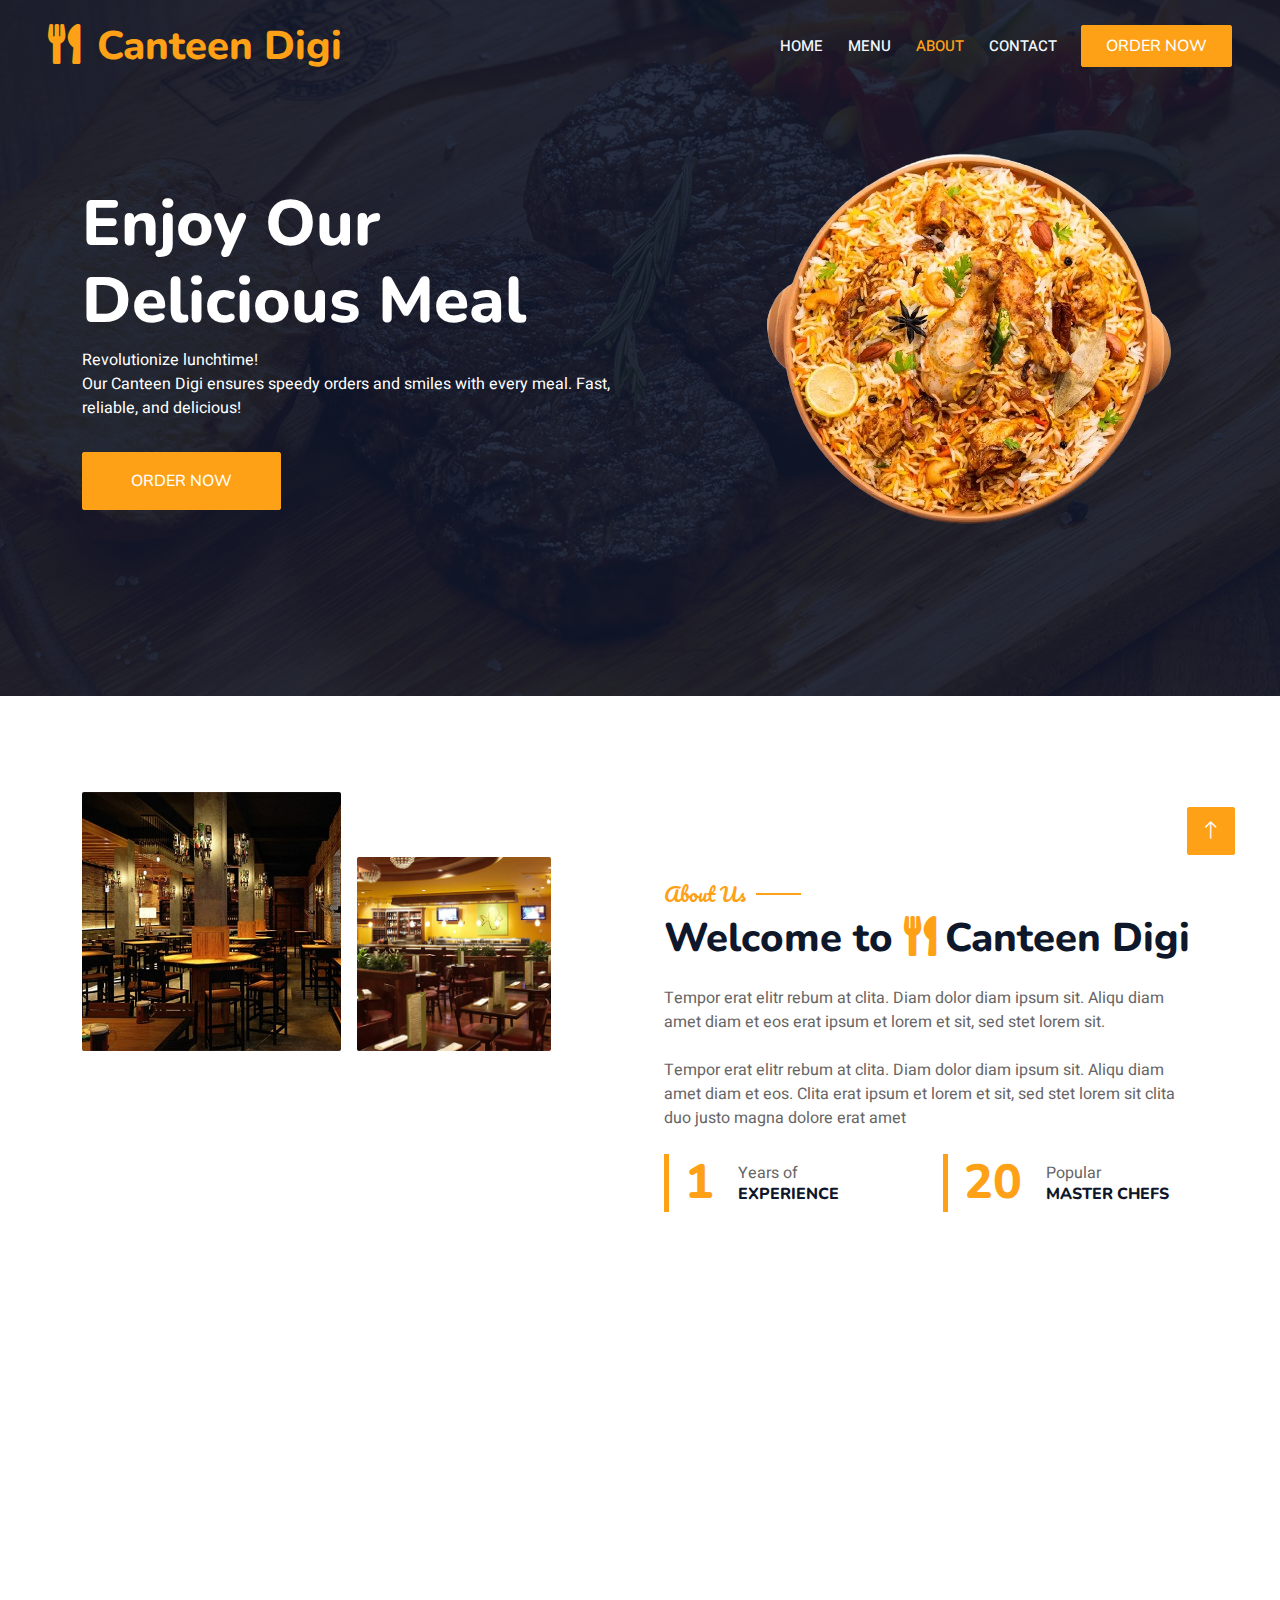
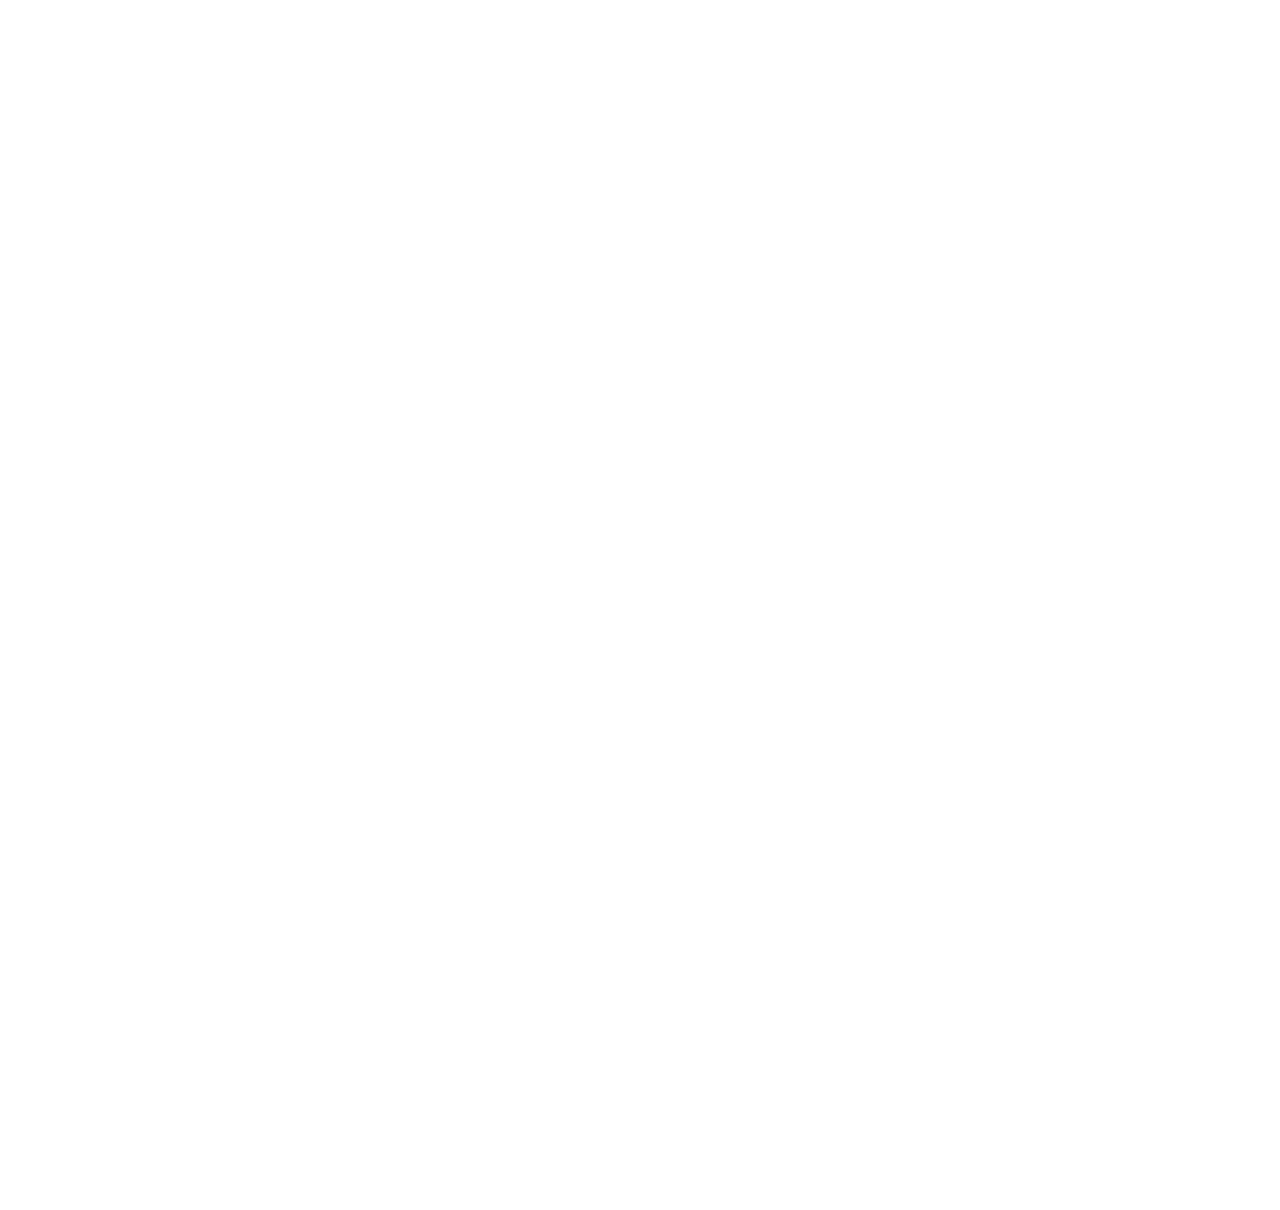
==== about.html @ 08d7441b "First Commit" ====
<!DOCTYPE html>
<html lang="en">

<head>
    <meta charset="utf-8">
    <title>Canteen Digi</title>
    <meta content="width=device-width, initial-scale=1.0" name="viewport">
    <meta content="" name="keywords">
    <meta content="" name="description">

    <!-- Favicon -->
    <link href="img/favicon.ico" rel="icon">

    <!-- Google Web Fonts -->
    <link rel="preconnect" href="https://fonts.googleapis.com">
    <link rel="preconnect" href="https://fonts.gstatic.com" crossorigin>
    <link href="https://fonts.googleapis.com/css2?family=Heebo:wght@400;500;600&family=Nunito:wght@600;700;800&family=Pacifico&display=swap" rel="stylesheet">

    <!-- Icon Font Stylesheet -->
    <link href="https://cdnjs.cloudflare.com/ajax/libs/font-awesome/5.10.0/css/all.min.css" rel="stylesheet">
    <link href="https://cdn.jsdelivr.net/npm/bootstrap-icons@1.4.1/font/bootstrap-icons.css" rel="stylesheet">

    <!-- Libraries Stylesheet -->
    <link href="lib/animate/animate.min.css" rel="stylesheet">
    <link href="lib/owlcarousel/assets/owl.carousel.min.css" rel="stylesheet">
    <link href="lib/tempusdominus/css/tempusdominus-bootstrap-4.min.css" rel="stylesheet" />

    <!-- Customized Bootstrap Stylesheet -->
    <link href="./css/bootstrap.min.css" rel="stylesheet">

    <!-- Template Stylesheet -->
    <link href="./css/style.css" rel="stylesheet">
</head>

<body>
    <div class="container-xxl bg-white p-0">
        <!-- Spinner Start -->
        <div id="spinner" class="show bg-white position-fixed translate-middle w-100 vh-100 top-50 start-50 d-flex align-items-center justify-content-center">
            <div class="spinner-border text-primary" style="width: 3rem; height: 3rem;" role="status">
                <span class="sr-only">Loading...</span>
            </div>
        </div>
        <!-- Spinner End -->


        <!-- Navbar & Hero Start -->
        <div class="container-xxl position-relative p-0">
            <nav class="navbar navbar-expand-lg navbar-dark bg-dark px-4 px-lg-5 py-3 py-lg-0">
                <a href="index.html" class="navbar-brand p-0">
                    <h1 class="text-primary m-0"><i class="fa fa-utensils me-3"></i>Canteen Digi</h1>
                    <!-- <img src="img/logo.png" alt="Logo"> -->
                </a>
                <button class="navbar-toggler" type="button" data-bs-toggle="collapse" data-bs-target="#navbarCollapse">
                    <span class="fa fa-bars"></span>
                </button>
                <div class="collapse navbar-collapse" id="navbarCollapse">
                    <div class="navbar-nav ms-auto py-0 pe-4">
                        <a href="index.html" class="nav-item nav-link ">Home</a>
                        <a href="menu.html" class="nav-item nav-link">Menu</a>
                        <a href="about.html" class="nav-item nav-link active">About</a>
                        <a href="contact.html" class="nav-item nav-link">Contact</a>
                    </div>
                    <a href="menu.html" class="btn btn-primary py-2 px-4">Order Now</a>

                </div>
            </nav>

            <div class="container-xxl py-5 bg-dark hero-header mb-5">
                <div class="container my-5 py-5">
                    <div class="row align-items-center g-5">
                        <div class="col-lg-6 text-center text-lg-start">
                            <h1 class="display-3 text-white animated slideInLeft">Enjoy Our<br>Delicious Meal</h1>
                            <p class="text-white animated slideInLeft mb-4 pb-2">Revolutionize lunchtime! <br> Our Canteen Digi ensures speedy orders and smiles with every meal. Fast, reliable, and delicious!</p>
                            <a href="menu.html" class="btn btn-primary py-sm-3 px-sm-5 me-3 animated slideInLeft">Order Now</a>
                        </div>
                        <div class="col-lg-6 text-center text-lg-end overflow-hidden">
                            <img class="object-cover" src="img/biryani.png" alt="heroImage">
                        </div>
                    </div>
                </div>
            </div>
        </div>
        <!-- Navbar & Hero End -->


        <!-- About Start -->
        <div class="container-xxl py-5">
            <div class="container">
                <div class="row g-5 align-items-center">
                    <div class="col-lg-6">
                        <div class="row g-3">
                            <div class="col-6 text-start">
                                <img class="img-fluid rounded w-100 wow zoomIn" data-wow-delay="0.1s" src="img/about-1.jpg">
                            </div>
                            <div class="col-6 text-start">
                                <img class="img-fluid rounded w-75 wow zoomIn" data-wow-delay="0.3s" src="img/about-2.jpg" style="margin-top: 25%;">
                            </div>
                            <div class="col-6 text-end">
                                <img class="img-fluid rounded w-75 wow zoomIn" data-wow-delay="0.5s" src="img/about-3.jpg">
                            </div>
                            <div class="col-6 text-end">
                                <img class="img-fluid rounded w-100 wow zoomIn" data-wow-delay="0.7s" src="img/about-4.jpg">
                            </div>
                        </div>
                    </div>
                    <div class="col-lg-6">
                        <h5 class="section-title ff-secondary text-start text-primary fw-normal">About Us</h5>
                        <h1 class="mb-4">Welcome to <i class="fa fa-utensils text-primary me-2"></i>Canteen Digi</h1>
                        <p class="mb-4">Tempor erat elitr rebum at clita. Diam dolor diam ipsum sit. Aliqu diam amet diam et eos erat ipsum et lorem et sit, sed stet lorem sit.</p>
                        <p class="mb-4">Tempor erat elitr rebum at clita. Diam dolor diam ipsum sit. Aliqu diam amet diam et eos. Clita erat ipsum et lorem et sit, sed stet lorem sit clita duo justo magna dolore erat amet</p>
                        <div class="row g-4 mb-4">
                            <div class="col-sm-6">
                                <div class="d-flex align-items-center border-start border-5 border-primary px-3">
                                    <h1 class="flex-shrink-0 display-5 text-primary mb-0" data-toggle="counter-up">1</h1>
                                    <div class="ps-4">
                                        <p class="mb-0">Years of</p>
                                        <h6 class="text-uppercase mb-0">Experience</h6>
                                    </div>
                                </div>
                            </div>
                            <div class="col-sm-6">
                                <div class="d-flex align-items-center border-start border-5 border-primary px-3">
                                    <h1 class="flex-shrink-0 display-5 text-primary mb-0" data-toggle="counter-up">20</h1>
                                    <div class="ps-4">
                                        <p class="mb-0">Popular</p>
                                        <h6 class="text-uppercase mb-0">Master Chefs</h6>
                                    </div>
                                </div>
                            </div>
                        </div>
                    </div>
                </div>
            </div>
        </div>
        <!-- About End -->

        <!-- Service Start -->
        <div class="container-xxl py-5">
            <div class="container">
                <div class="row g-4">
                    <div class="col-lg-3 col-sm-6 wow fadeInUp" data-wow-delay="0.1s">
                        <div class="service-item rounded pt-3">
                            <div class="p-4">
                                <i class="fa fa-3x fa-user-tie text-primary mb-4"></i>
                                <h5>Master Chefs</h5>
                                <p>Diam elitr kasd sed at elitr sed ipsum justo dolor sed clita amet diam</p>
                            </div>
                        </div>
                    </div>
                    <div class="col-lg-3 col-sm-6 wow fadeInUp" data-wow-delay="0.3s">
                        <div class="service-item rounded pt-3">
                            <div class="p-4">
                                <i class="fa fa-3x fa-utensils text-primary mb-4"></i>
                                <h5>Quality Food</h5>
                                <p>Diam elitr kasd sed at elitr sed ipsum justo dolor sed clita amet diam</p>
                            </div>
                        </div>
                    </div>
                    <div class="col-lg-3 col-sm-6 wow fadeInUp" data-wow-delay="0.5s">
                        <div class="service-item rounded pt-3">
                            <div class="p-4">
                                <i class="fa fa-3x fa-cart-plus text-primary mb-4"></i>
                                <h5>Online Order</h5>
                                <p>Diam elitr kasd sed at elitr sed ipsum justo dolor sed clita amet diam</p>
                            </div>
                        </div>
                    </div>
                    <div class="col-lg-3 col-sm-6 wow fadeInUp" data-wow-delay="0.7s">
                        <div class="service-item rounded pt-3">
                            <div class="p-4">
                                <i class="fa fa-3x fa-headset text-primary mb-4"></i>
                                <h5>12/6 Service</h5>
                                <p>Diam elitr kasd sed at elitr sed ipsum justo dolor sed clita amet diam</p>
                            </div>
                        </div>
                    </div>
                </div>
            </div>
        </div>
        <!-- Service End -->


       <!-- Team Start -->
       <div class="container-xxl pt-5 pb-3">
        <div class="container">
            <div class="text-center wow fadeInUp" data-wow-delay="0.1s">
                <h5 class="section-title ff-secondary text-center text-primary fw-normal">Team Members</h5>
                <h1 class="mb-5">Our Team Members</h1>
            </div>
            <div class="row g-4">
                <div class="col-lg-3 col-md-6 wow fadeInUp" data-wow-delay="0.1s">
                    <div class="team-item text-center rounded overflow-hidden">
                        <div class="rounded-circle overflow-hidden m-4">
                            <img class="img-fluid" src="img/Kabeer.png" alt="">
                        </div>
                        <h5 class="mb-0">Kabeer S</h5>
                        <small>CEO</small>
                        <div class="d-flex justify-content-center mt-3">
                            <a class="btn btn-square btn-primary mx-1" href=""><i class="fab fa-facebook-f"></i></a>
                            <a class="btn btn-square btn-primary mx-1" href=""><i class="fab fa-twitter"></i></a>
                            <a class="btn btn-square btn-primary mx-1" href=""><i class="fab fa-instagram"></i></a>
                        </div>
                    </div>
                </div>
                <div class="col-lg-3 col-md-6 wow fadeInUp" data-wow-delay="0.3s">
                    <div class="team-item text-center rounded overflow-hidden">
                        <div class="rounded-circle overflow-hidden m-4">
                            <img class="img-fluid" src="img/Manasir.png" alt="">
                        </div>
                        <h5 class="mb-0">Manasir Hussain</h5>
                        <small>COO</small>
                        <div class="d-flex justify-content-center mt-3">
                            <a class="btn btn-square btn-primary mx-1" href=""><i class="fab fa-facebook-f"></i></a>
                            <a class="btn btn-square btn-primary mx-1" href=""><i class="fab fa-twitter"></i></a>
                            <a class="btn btn-square btn-primary mx-1" href=""><i class="fab fa-instagram"></i></a>
                        </div>
                    </div>
                </div>
                <div class="col-lg-3 col-md-6 wow fadeInUp" data-wow-delay="0.5s">
                    <div class="team-item text-center rounded overflow-hidden">
                        <div class="rounded-circle overflow-hidden m-4">
                            <img class="img-fluid" src="img/AbuDahir.png" alt="">
                        </div>
                        <h5 class="mb-0">Abu Dahir</h5>
                        <small>CFO</small>
                        <div class="d-flex justify-content-center mt-3">
                            <a class="btn btn-square btn-primary mx-1" href=""><i class="fab fa-facebook-f"></i></a>
                            <a class="btn btn-square btn-primary mx-1" href=""><i class="fab fa-twitter"></i></a>
                            <a class="btn btn-square btn-primary mx-1" href=""><i class="fab fa-instagram"></i></a>
                        </div>
                    </div>
                </div>
            </div>
        </div>
    </div>
    <!-- Team End -->

        <!-- Footer Start -->
        <div class="container-fluid bg-dark text-light footer pt-5 mt-5 wow fadeIn" data-wow-delay="0.1s">
            <div class="container py-5">
                <div class="row g-5">
                    <div class="col-lg-3 col-md-6">
                        <h4 class="section-title ff-secondary text-start text-primary fw-normal mb-4">Company</h4>
                        <a class="btn btn-link" href="">About Us</a>
                        <a class="btn btn-link" href="">Contact Us</a>
                        <a class="btn btn-link" href="">Privacy Policy</a>
                        <a class="btn btn-link" href="">Terms & Condition</a>
                    </div>
                    <div class="col-lg-3 col-md-6">
                        <h4 class="section-title ff-secondary text-start text-primary fw-normal mb-4">Contact</h4>
                        <p class="mb-2"><i class="fa fa-map-marker-alt me-3"></i>Crescent University, Chennai, Tamil Nadu, India</p>
                        <p class="mb-2"><i class="fa fa-phone-alt me-3"></i>+91 1234567890</p>
                        <p class="mb-2"><i class="fa fa-envelope me-3"></i>210071601071@crescent.education</p>
                        <div class="d-flex pt-2">
                            <a class="btn btn-outline-light btn-social" href=""><i class="fab fa-twitter"></i></a>
                            <a class="btn btn-outline-light btn-social" href=""><i class="fab fa-facebook-f"></i></a>
                            <a class="btn btn-outline-light btn-social" href=""><i class="fab fa-youtube"></i></a>
                            <a class="btn btn-outline-light btn-social" href=""><i class="fab fa-linkedin-in"></i></a>
                        </div>
                    </div>
                    <div class="col-lg-3 col-md-6">
                        <h4 class="section-title ff-secondary text-start text-primary fw-normal mb-4">Opening</h4>
                        <h5 class="text-light fw-normal">Monday - Saturday</h5>
                        <p>09AM - 07PM</p>
                    </div>
                    <div class="col-lg-3 col-md-6">
                        <h4 class="section-title ff-secondary text-start text-primary fw-normal mb-4">Newsletter</h4>
                        <p>Dolor amet sit justo amet elitr clita ipsum elitr est.</p>
                        <p>Get to know more about us at </p>
                        
                    </div>
                </div>
            </div>
            <div class="container">
                <div class="copyright">
                    <div class="row">
                        <div class="col-md-6 text-center text-md-start mb-3 mb-md-0">
                            &copy; <a class="border-bottom" href="index.html">Canteen Digi</a>, All Right Reserved.
                        </div>
                        <div class="col-md-6 text-center text-md-end">
                            <div class="footer-menu">
                                <a href="">Home</a>
                                <a href="">Cookies</a>
                                <a href="">Help</a>
                                <a href="">FQAs</a>
                            </div>
                        </div>
                    </div>
                </div>
            </div>
        </div>
        <!-- Footer End -->


        <!-- Back to Top -->
        <a href="#" class="btn btn-lg btn-primary btn-lg-square back-to-top"><i class="bi bi-arrow-up"></i></a>
    </div>

    <!-- JavaScript Libraries -->
    <script src="https://code.jquery.com/jquery-3.4.1.min.js"></script>
    <script src="https://cdn.jsdelivr.net/npm/bootstrap@5.0.0/dist/js/bootstrap.bundle.min.js"></script>
    <script src="lib/wow/wow.min.js"></script>
    <script src="lib/easing/easing.min.js"></script>
    <script src="lib/waypoints/waypoints.min.js"></script>
    <script src="lib/counterup/counterup.min.js"></script>
    <script src="lib/owlcarousel/owl.carousel.min.js"></script>
    <script src="lib/tempusdominus/js/moment.min.js"></script>
    <script src="lib/tempusdominus/js/moment-timezone.min.js"></script>
    <script src="lib/tempusdominus/js/tempusdominus-bootstrap-4.min.js"></script>

    <!-- Template Javascript -->
    <script src="./js/main.js"></script>
</body>

</html>
---- css/style.css ----
/********** Template CSS **********/
:root {
    --primary: #FEA116;
    --light: #F1F8FF;
    --dark: #0F172B;
}

.ff-secondary {
    font-family: 'Pacifico', cursive;
}

.fw-medium {
    font-weight: 600 !important;
}

.fw-semi-bold {
    font-weight: 700 !important;
}

.back-to-top {
    position: fixed;
    display: none;
    right: 45px;
    bottom: 45px;
    z-index: 99;
}


/*** Spinner ***/
#spinner {
    opacity: 0;
    visibility: hidden;
    transition: opacity .5s ease-out, visibility 0s linear .5s;
    z-index: 99999;
}

#spinner.show {
    transition: opacity .5s ease-out, visibility 0s linear 0s;
    visibility: visible;
    opacity: 1;
}


/*** Button ***/
.btn {
    font-family: 'Nunito', sans-serif;
    font-weight: 500;
    text-transform: uppercase;
    transition: .5s;
}

.btn.btn-primary,
.btn.btn-secondary {
    color: #FFFFFF;
}

.btn-square {
    width: 38px;
    height: 38px;
}

.btn-sm-square {
    width: 32px;
    height: 32px;
}

.btn-lg-square {
    width: 48px;
    height: 48px;
}


.btn-square,
.btn-sm-square,
.btn-lg-square {
    padding: 0;
    display: flex;
    align-items: center;
    justify-content: center;
    font-weight: normal;
    border-radius: 2px;
}


/*** Navbar ***/
.navbar-dark .navbar-nav .nav-link {
    position: relative;
    margin-left: 25px;
    padding: 35px 0;
    font-size: 15px;
    color: var(--light) !important;
    text-transform: uppercase;
    font-weight: 500;
    outline: none;
    transition: .5s;
}

.sticky-top.navbar-dark .navbar-nav .nav-link {
    padding: 20px 0;
}

.navbar-dark .navbar-nav .nav-link:hover,
.navbar-dark .navbar-nav .nav-link.active {
    color: var(--primary) !important;
}

.navbar-dark .navbar-brand img {
    max-height: 60px;
    transition: .5s;
}

.sticky-top.navbar-dark .navbar-brand img {
    max-height: 45px;
}

@media (max-width: 991.98px) {
    .sticky-top.navbar-dark {
        position: relative;
    }

    .navbar-dark .navbar-collapse {
        margin-top: 15px;
        border-top: 1px solid rgba(255, 255, 255, .1)
    }

    .navbar-dark .navbar-nav .nav-link,
    .sticky-top.navbar-dark .navbar-nav .nav-link {
        padding: 10px 0;
        margin-left: 0;
    }

    .navbar-dark .navbar-brand img {
        max-height: 45px;
    }
}

@media (min-width: 992px) {
    .navbar-dark {
        position: absolute;
        width: 100%;
        top: 0;
        left: 0;
        z-index: 999;
        background: transparent !important;
    }
    
    .sticky-top.navbar-dark {
        position: fixed;
        background: var(--dark) !important;
    }
}


/*** Hero Header ***/
.hero-header {
    background: linear-gradient(rgba(15, 23, 43, .9), rgba(15, 23, 43, .9)), url(../img/bg-hero.jpg);
    background-position: center center;
    background-repeat: no-repeat;
    background-size: cover;
}

.hero-header img {
    animation: imgRotate 50s linear infinite;
}

@keyframes imgRotate { 
    100% { 
        transform: rotate(360deg); 
    } 
}

.breadcrumb-item + .breadcrumb-item::before {
    color: rgba(255, 255, 255, .5);
}


/*** Section Title ***/
.section-title {
    position: relative;
    display: inline-block;
}

.section-title::before {
    position: absolute;
    content: "";
    width: 45px;
    height: 2px;
    top: 50%;
    left: -55px;
    margin-top: -1px;
    background: var(--primary);
}

.section-title::after {
    position: absolute;
    content: "";
    width: 45px;
    height: 2px;
    top: 50%;
    right: -55px;
    margin-top: -1px;
    background: var(--primary);
}

.section-title.text-start::before,
.section-title.text-end::after {
    display: none;
}


/*** Service ***/
.service-item {
    box-shadow: 0 0 45px rgba(0, 0, 0, .08);
    transition: .5s;
}

.service-item:hover {
    background: var(--primary);
}

.service-item * {
    transition: .5s;
}

.service-item:hover * {
    color: var(--light) !important;
}


/*** Food Menu ***/
.nav-pills .nav-item .active {
    border-bottom: 2px solid var(--primary);
}


/*** Youtube Video ***/
.video {
    position: relative;
    height: 100%;
    min-height: 500px;
    background: linear-gradient(rgba(15, 23, 43, .1), rgba(15, 23, 43, .1)), url(../img/video.jpg);
    background-position: center center;
    background-repeat: no-repeat;
    background-size: cover;
}

.video .btn-play {
    position: absolute;
    z-index: 3;
    top: 50%;
    left: 50%;
    transform: translateX(-50%) translateY(-50%);
    box-sizing: content-box;
    display: block;
    width: 32px;
    height: 44px;
    border-radius: 50%;
    border: none;
    outline: none;
    padding: 18px 20px 18px 28px;
}

.video .btn-play:before {
    content: "";
    position: absolute;
    z-index: 0;
    left: 50%;
    top: 50%;
    transform: translateX(-50%) translateY(-50%);
    display: block;
    width: 100px;
    height: 100px;
    background: var(--primary);
    border-radius: 50%;
    animation: pulse-border 1500ms ease-out infinite;
}

.video .btn-play:after {
    content: "";
    position: absolute;
    z-index: 1;
    left: 50%;
    top: 50%;
    transform: translateX(-50%) translateY(-50%);
    display: block;
    width: 100px;
    height: 100px;
    background: var(--primary);
    border-radius: 50%;
    transition: all 200ms;
}

.video .btn-play img {
    position: relative;
    z-index: 3;
    max-width: 100%;
    width: auto;
    height: auto;
}

.video .btn-play span {
    display: block;
    position: relative;
    z-index: 3;
    width: 0;
    height: 0;
    border-left: 32px solid var(--dark);
    border-top: 22px solid transparent;
    border-bottom: 22px solid transparent;
}

@keyframes pulse-border {
    0% {
        transform: translateX(-50%) translateY(-50%) translateZ(0) scale(1);
        opacity: 1;
    }

    100% {
        transform: translateX(-50%) translateY(-50%) translateZ(0) scale(1.5);
        opacity: 0;
    }
}

#videoModal {
    z-index: 99999;
}

#videoModal .modal-dialog {
    position: relative;
    max-width: 800px;
    margin: 60px auto 0 auto;
}

#videoModal .modal-body {
    position: relative;
    padding: 0px;
}

#videoModal .close {
    position: absolute;
    width: 30px;
    height: 30px;
    right: 0px;
    top: -30px;
    z-index: 999;
    font-size: 30px;
    font-weight: normal;
    color: #FFFFFF;
    background: #000000;
    opacity: 1;
}


/*** Team ***/
.team-item {
    box-shadow: 0 0 45px rgba(0, 0, 0, .08);
    height: calc(100% - 38px);
    transition: .5s;
}

.team-item img {
    transition: .5s;
}

.team-item:hover img {
    transform: scale(1.1);
}

.team-item:hover {
    height: 100%;
}

.team-item .btn {
    border-radius: 38px 38px 0 0;
}


/*** Testimonial ***/
.testimonial-carousel .owl-item .testimonial-item,
.testimonial-carousel .owl-item.center .testimonial-item * {
    transition: .5s;
}

.testimonial-carousel .owl-item.center .testimonial-item {
    background: var(--primary) !important;
    border-color: var(--primary) !important;
}

.testimonial-carousel .owl-item.center .testimonial-item * {
    color: var(--light) !important;
}

.testimonial-carousel .owl-dots {
    margin-top: 24px;
    display: flex;
    align-items: flex-end;
    justify-content: center;
}

.testimonial-carousel .owl-dot {
    position: relative;
    display: inline-block;
    margin: 0 5px;
    width: 15px;
    height: 15px;
    border: 1px solid #CCCCCC;
    border-radius: 15px;
    transition: .5s;
}

.testimonial-carousel .owl-dot.active {
    background: var(--primary);
    border-color: var(--primary);
}


/*** Footer ***/
.footer .btn.btn-social {
    margin-right: 5px;
    width: 35px;
    height: 35px;
    display: flex;
    align-items: center;
    justify-content: center;
    color: var(--light);
    border: 1px solid #FFFFFF;
    border-radius: 35px;
    transition: .3s;
}

.footer .btn.btn-social:hover {
    color: var(--primary);
}

.footer .btn.btn-link {
    display: block;
    margin-bottom: 5px;
    padding: 0;
    text-align: left;
    color: #FFFFFF;
    font-size: 15px;
    font-weight: normal;
    text-transform: capitalize;
    transition: .3s;
}

.footer .btn.btn-link::before {
    position: relative;
    content: "\f105";
    font-family: "Font Awesome 5 Free";
    font-weight: 900;
    margin-right: 10px;
}

.footer .btn.btn-link:hover {
    letter-spacing: 1px;
    box-shadow: none;
}

.footer .copyright {
    padding: 25px 0;
    font-size: 15px;
    border-top: 1px solid rgba(256, 256, 256, .1);
}

.footer .copyright a {
    color: var(--light);
}

.footer .footer-menu a {
    margin-right: 15px;
    padding-right: 15px;
    border-right: 1px solid rgba(255, 255, 255, .1);
}

.footer .footer-menu a:last-child {
    margin-right: 0;
    padding-right: 0;
    border-right: none;
}
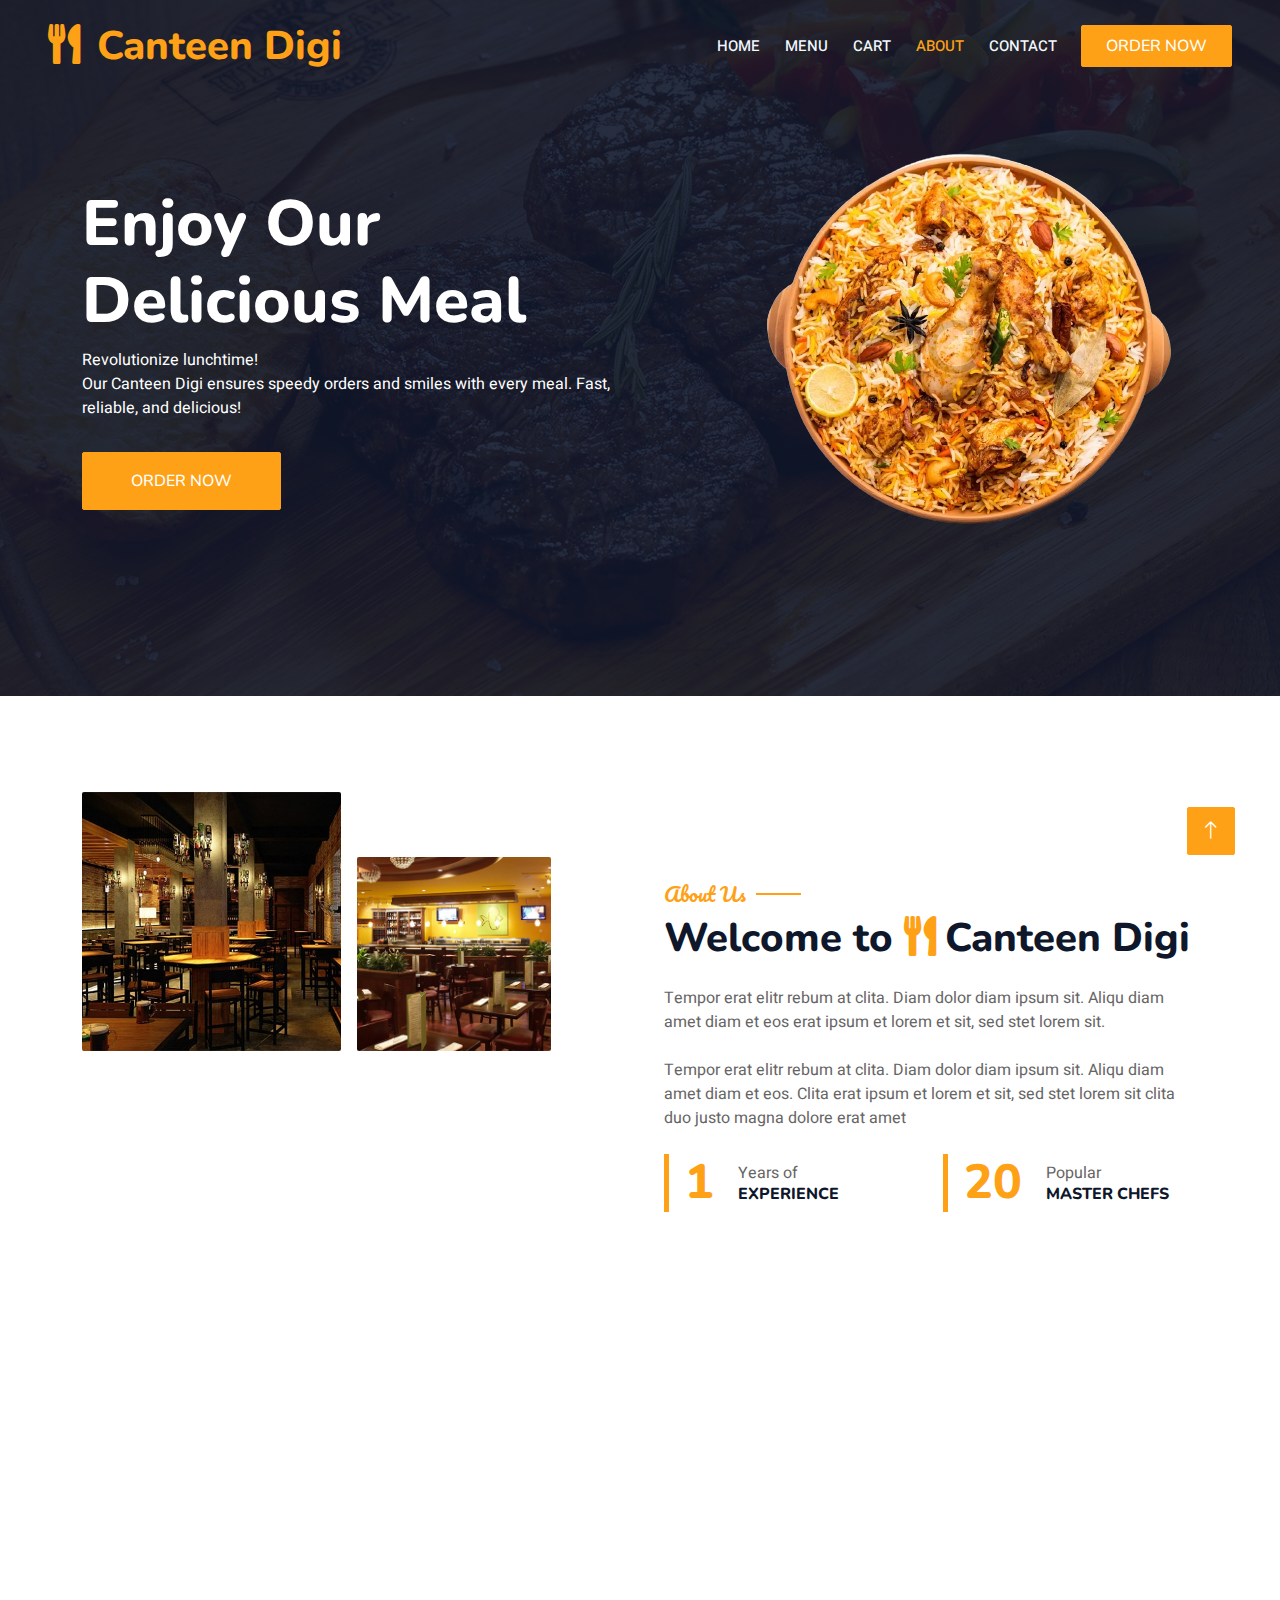
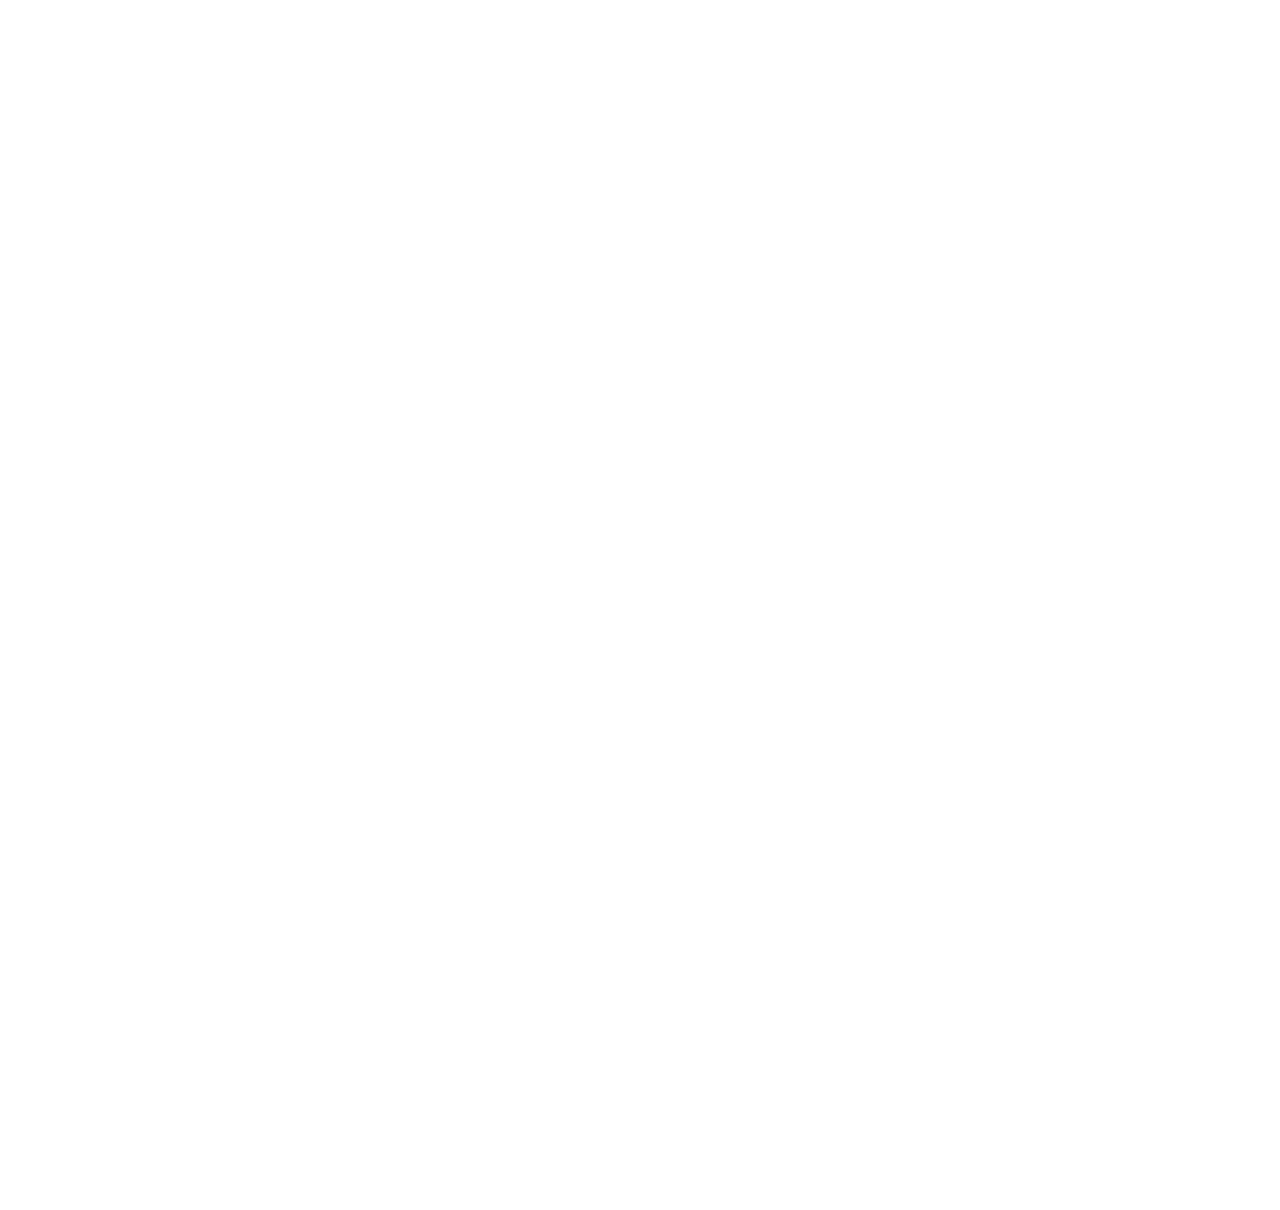
==== commit abdf7771: "Last commit may be?" ====
--- a/about.html
+++ b/about.html
@@ -57,6 +57,7 @@
                     <div class="navbar-nav ms-auto py-0 pe-4">
                         <a href="index.html" class="nav-item nav-link ">Home</a>
                         <a href="menu.html" class="nav-item nav-link">Menu</a>
+                        <a href="cart.html" class="nav-item nav-link">Cart</a>
                         <a href="about.html" class="nav-item nav-link active">About</a>
                         <a href="contact.html" class="nav-item nav-link">Contact</a>
                     </div>
@@ -74,7 +75,7 @@
                             <a href="menu.html" class="btn btn-primary py-sm-3 px-sm-5 me-3 animated slideInLeft">Order Now</a>
                         </div>
                         <div class="col-lg-6 text-center text-lg-end overflow-hidden">
-                            <img class="object-cover" src="img/biryani.png" alt="heroImage">
+                            <img class="image-fluid object-cover" src="img/biryani.png" alt="heroImage">
                         </div>
                     </div>
                 </div>
@@ -242,7 +243,7 @@
                     <div class="col-lg-3 col-md-6">
                         <h4 class="section-title ff-secondary text-start text-primary fw-normal mb-4">Company</h4>
                         <a class="btn btn-link" href="">About Us</a>
-                        <a class="btn btn-link" href="">Contact Us</a>
+                        <a class="btn btn-link" href="contact.html">Contact Us</a>
                         <a class="btn btn-link" href="">Privacy Policy</a>
                         <a class="btn btn-link" href="">Terms & Condition</a>
                     </div>
@@ -265,8 +266,8 @@
                     </div>
                     <div class="col-lg-3 col-md-6">
                         <h4 class="section-title ff-secondary text-start text-primary fw-normal mb-4">Newsletter</h4>
-                        <p>Dolor amet sit justo amet elitr clita ipsum elitr est.</p>
                         <p>Get to know more about us at </p>
+                        <p>B. S. Abdur Rahman Crescent Institute Of Science And Technology</p>
                         
                     </div>
                 </div>
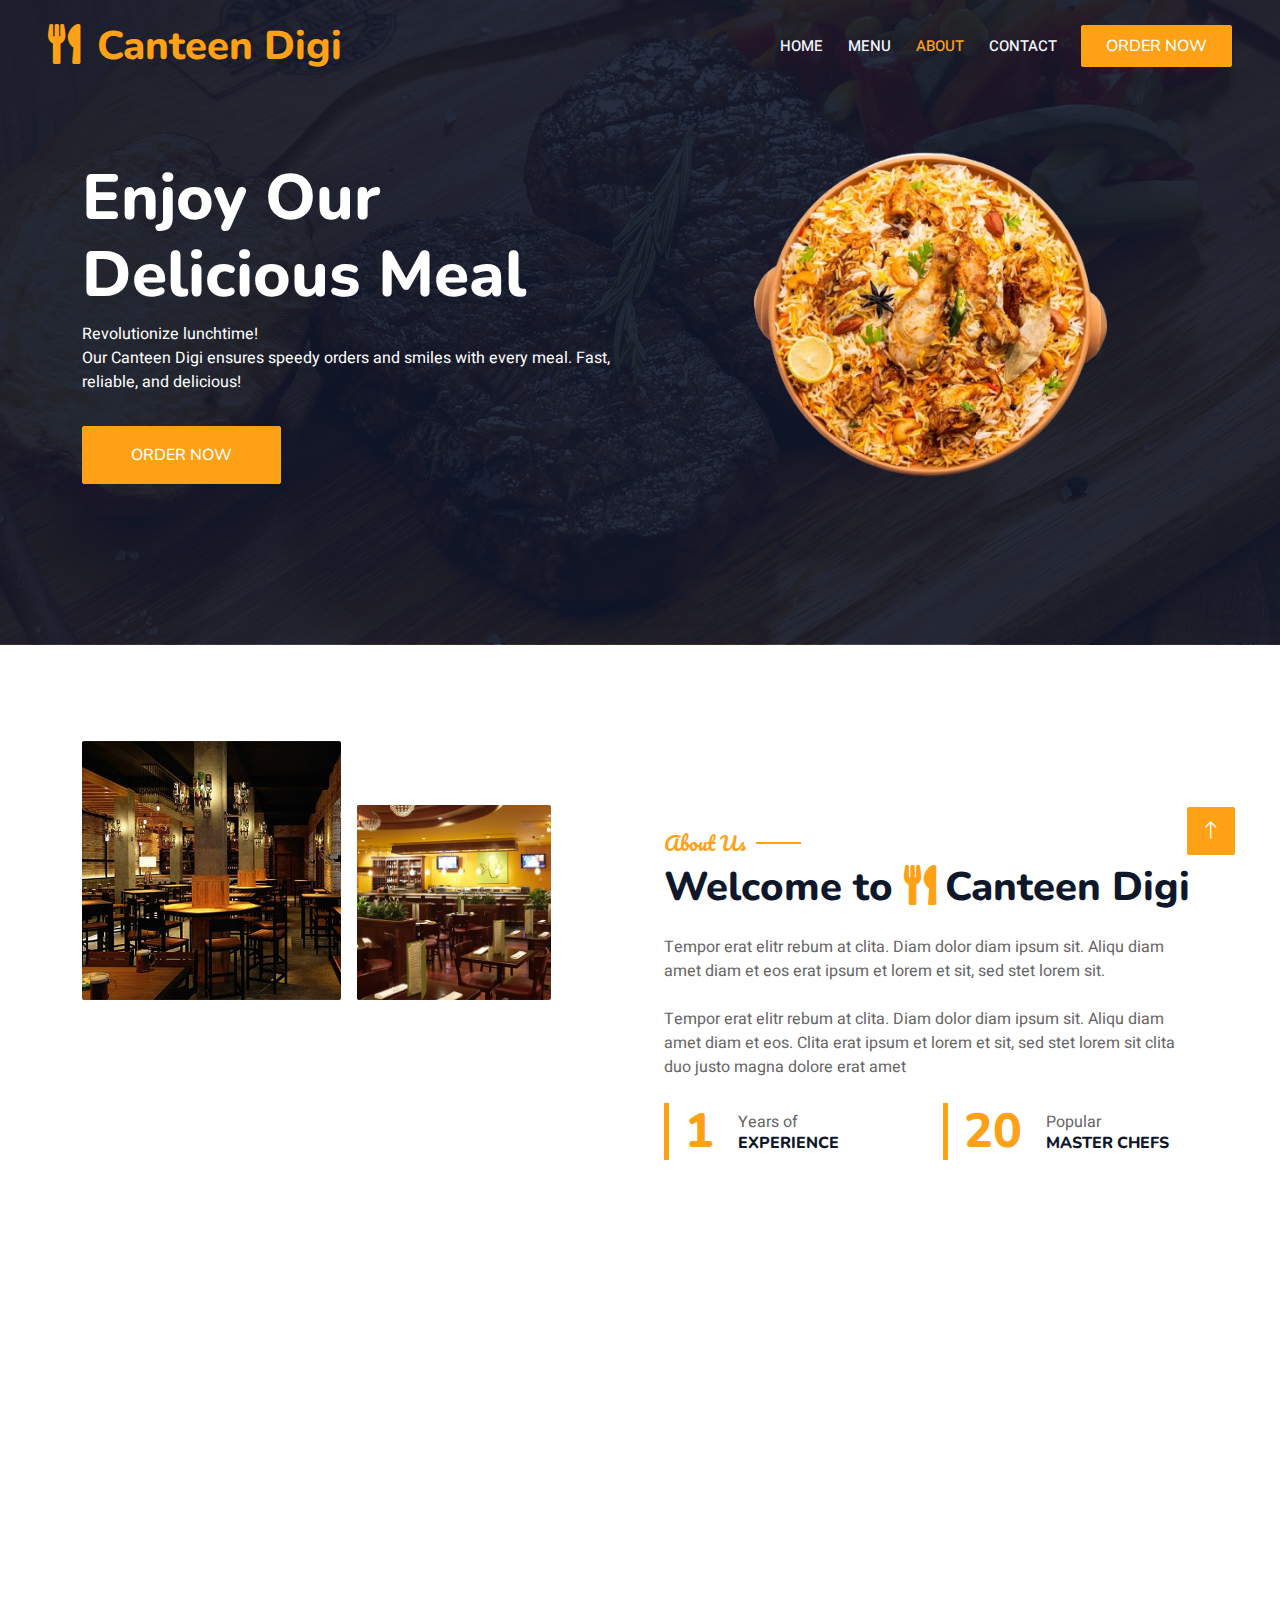
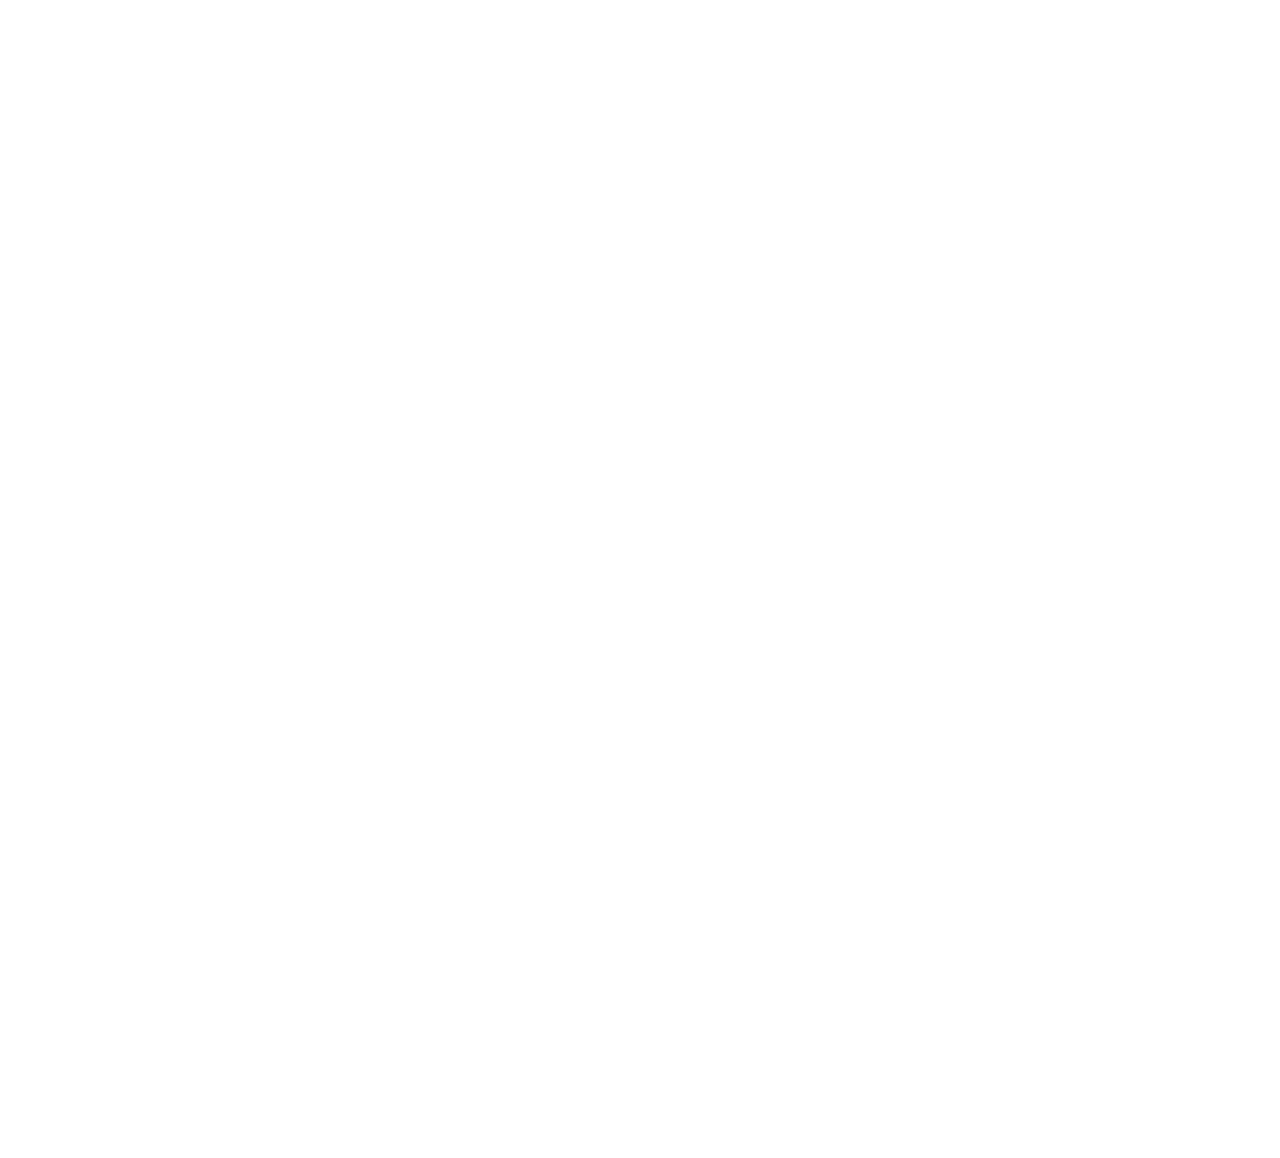
==== commit f99e3a33: "This is the final commit for sure... added the cart and payment thing" ====
--- a/about.html
+++ b/about.html
@@ -57,7 +57,6 @@
                     <div class="navbar-nav ms-auto py-0 pe-4">
                         <a href="index.html" class="nav-item nav-link ">Home</a>
                         <a href="menu.html" class="nav-item nav-link">Menu</a>
-                        <a href="cart.html" class="nav-item nav-link">Cart</a>
                         <a href="about.html" class="nav-item nav-link active">About</a>
                         <a href="contact.html" class="nav-item nav-link">Contact</a>
                     </div>
@@ -75,7 +74,7 @@
                             <a href="menu.html" class="btn btn-primary py-sm-3 px-sm-5 me-3 animated slideInLeft">Order Now</a>
                         </div>
                         <div class="col-lg-6 text-center text-lg-end overflow-hidden">
-                            <img class="image-fluid object-cover" src="img/biryani.png" alt="heroImage">
+                            <img class="img-fluid object-cover" src="img/biryani.png" alt="heroImage">
                         </div>
                     </div>
                 </div>
--- a/css/style.css
+++ b/css/style.css
@@ -231,6 +231,115 @@
 .nav-pills .nav-item .active {
     border-bottom: 2px solid var(--primary);
 }
+
+/* Cart */
+
+.cart-container {
+    margin-top: 50px;
+    text-align: center;
+}
+
+#cart-items {
+    list-style-type: none;
+    padding: 0;
+}
+
+#cart-items li {
+    margin-bottom: 10px;
+}
+
+#pay-button {
+    margin-top: 20px;
+}
+
+#pay-image {
+    margin-top: 20px;
+    max-width: 100%;
+}
+
+.cart-container {
+    padding: 20px;
+    border: 1px solid #ddd;
+    margin-top: 20px;
+}
+
+.cart-container img {
+    width: 60px;
+    height: auto;
+    margin-right: 10px;
+    vertical-align: middle;
+}
+
+#pay-image{
+    width: 300px;
+}
+
+.cart-container li {
+    list-style: none;
+    margin-bottom: 10px;
+    display: flex;
+    align-items: center;
+}
+
+.cart-container span {
+    display: inline-block;
+    margin-left: 10px;
+}
+
+.total-amount-window {
+    display: none; /* Hidden by default */
+    position: fixed;
+    top: 50%;
+    left: 50%;
+    transform: translate(-50%, -50%);
+    background: white;
+    border: 1px solid #ddd;
+    padding: 20px;
+    box-shadow: 0 0 10px rgba(0, 0, 0, 0.1);
+    z-index: 1000; /* Ensure it appears above other content */
+}
+
+#close-window-button {
+    display: block;
+    margin-top: 10px;
+}
+
+.cart-item {
+    display: flex;
+    align-items: center;
+    margin-bottom: 10px;
+}
+
+.item-image {
+    width: 80px;
+    height: auto;
+    margin-right: 10px;
+}
+
+.item-details {
+    flex-grow: 1;
+}
+
+.remove-item {
+    background-color: #dc3545;
+    color: white;
+    margin-left: 10px;
+    border: none;
+    padding: 10px;
+    border-radius: 5px;
+    cursor: pointer;
+}
+
+.add-item {
+    background-color: #46dc35;
+    color: white;
+    margin-left: 10px;
+    border: none;
+    padding: 10px;
+    border-radius: 5px;
+    cursor: pointer;
+}
+
 
 
 /*** Youtube Video ***/
